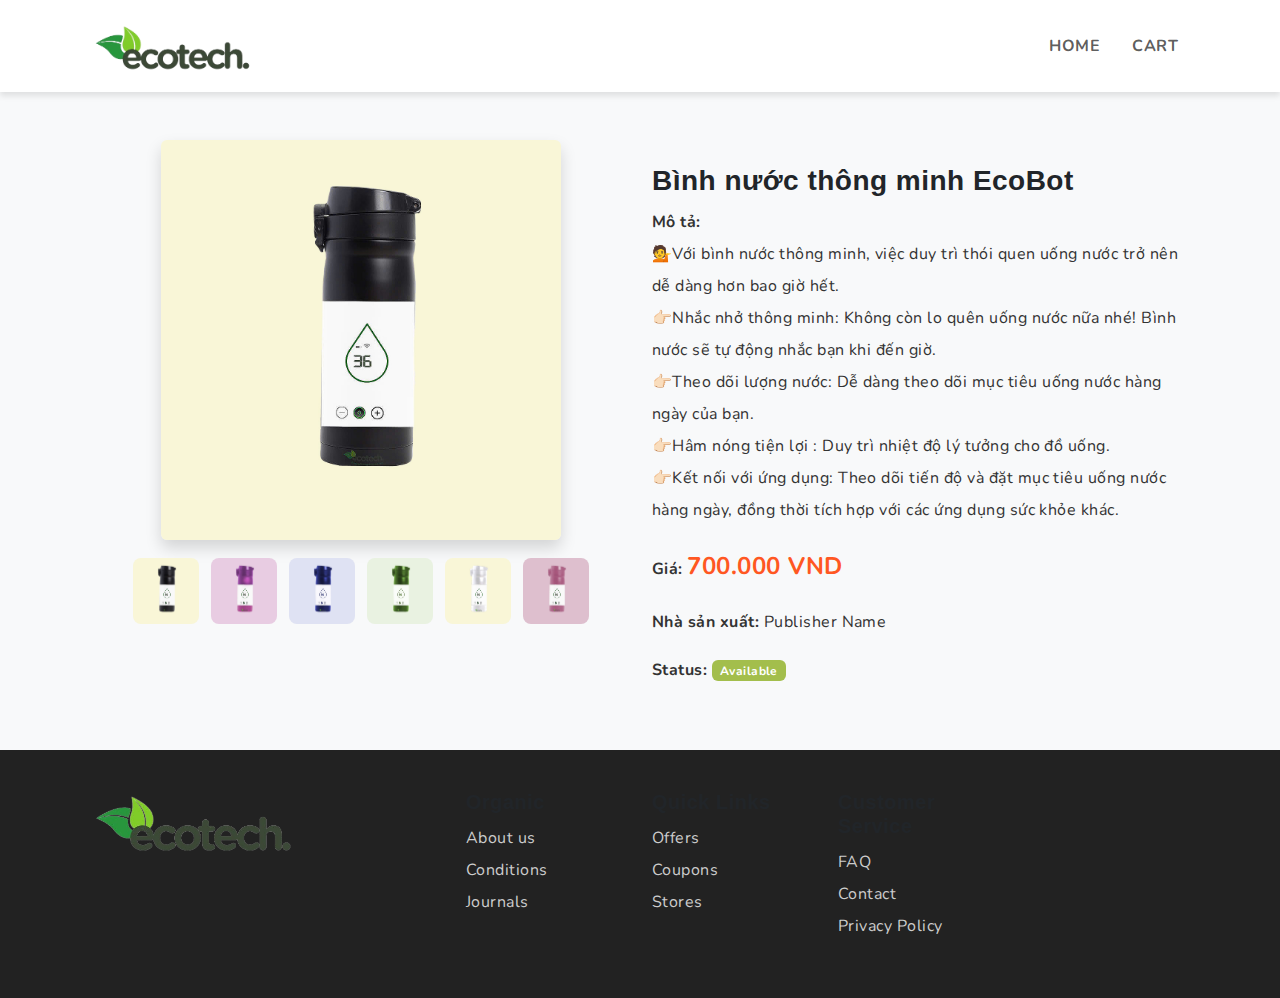
==== detail.html @ 3eaee1bd "First commit" ====
<!DOCTYPE html>
<html lang="en">

<head>
    <title>EcoBot</title>
    <meta charset="utf-8">
    <meta name="viewport" content="width=device-width, initial-scale=1.0">
    
    <link rel="stylesheet" href="https://cdn.jsdelivr.net/npm/swiper@9/swiper-bundle.min.css">
    <link href="https://cdn.jsdelivr.net/npm/bootstrap@5.3.0-alpha3/dist/css/bootstrap.min.css" rel="stylesheet">
    <link rel="stylesheet" type="text/css" href="css/vendor.css">
    <link rel="stylesheet" type="text/css" href="style.css">
    
    <link rel="preconnect" href="https://fonts.googleapis.com">
    <link href="https://fonts.googleapis.com/css2?family=Nunito:wght@400;700&display=swap" rel="stylesheet">
    
    <style>
        body {
            font-family: 'Nunito', sans-serif;
            background-color: #f8f9fa;
            color: #333;
        }
        .navbar {
            background-color: #fff;
            box-shadow: 0 4px 6px rgba(0, 0, 0, 0.1);
        }
        .search-bar input {
            border-radius: 20px;
            padding: 10px;
        }
        .search-bar button svg {
            transition: transform 0.2s;
        }
        .search-bar button:hover svg {
            transform: scale(1.1);
        }
        .thumbnail {
            width: 70px;
            height: 70px;
            cursor: pointer;
            border-radius: 10px;
            border: 2px solid transparent;
            transition: border 0.3s;
        }
        .thumbnail:hover, .thumbnail:focus {
            border: 2px solid #007bff;
        }
        .btn-accent {
            background-color: #007bff;
            color: white;
            border-radius: 25px;
            padding: 10px 20px;
            transition: background 0.3s;
        }
        .btn-accent:hover {
            background-color: #0056b3;
        }
        footer {
            background: #222;
            color: #fff;
            padding: 40px 0;
        }
        footer .nav-link {
            color: #ccc;
            transition: color 0.3s;
        }
        footer .nav-link:hover {
            color: #fff;
        }
    </style>
</head>

<body>
    <header>
        <nav class="navbar navbar-expand-lg p-3">
            <div class="container">
                <a href="index.html" class="navbar-brand">
                    <img src="images/logo.png" alt="logo" class="img-fluid" style="max-height: 50px;">
                </a>
                <button class="navbar-toggler" type="button" data-bs-toggle="collapse" data-bs-target="#navbarNav">
                    <span class="navbar-toggler-icon"></span>
                </button>
                <div class="collapse navbar-collapse" id="navbarNav">
                    <ul class="navbar-nav ms-auto gap-3 fw-bold text-uppercase">
                        <li class="nav-item"><a href="index.html" class="nav-link">Home</a></li>
                        <li class="nav-item"><a href="cart.html" class="nav-link">Cart</a></li>
                    </ul>
                </div>
            </div>
        </nav>
    </header>

    <section id="book-details" class="py-5">
        <div class="container">
            <div class="row justify-content-center">
                <div class="col-md-6">
                    <figure class="product-thumb text-center">
                        <img src="/images/bottle-black.jpg" class="img-fluid rounded shadow" id="mainImage" style="max-width: 400px;">
                    </figure>
                    <div class="thumbnail-gallery d-flex justify-content-center mt-3 gap-2">
                        <img src="/images/bottle-black.jpg" class="thumbnail" onclick="changeImage(this)">
                        <img src="/images/bottle-gradient.jpg" class="thumbnail" onclick="changeImage(this)">
                        <img src="/images/bottle-blue.jpg" class="thumbnail" onclick="changeImage(this)">
                        <img src="/images/bottle-green.jpg" class="thumbnail" onclick="changeImage(this)">
                        <img src="/images/bottle-white.jpg" class="thumbnail" onclick="changeImage(this)">
                        <img src="/images/bottle-pink.jpg" class="thumbnail" onclick="changeImage(this)">
                    </div>
                </div>

                <div class="col-md-6">
                    <h3 class="mt-4">Bình nước thông minh EcoBot </h3>
                    <p><strong>Mô tả:<br></strong> 💁Với bình nước thông minh, việc duy trì thói quen uống nước trở nên dễ dàng hơn bao giờ hết.<br>
                        👉🏻Nhắc nhở thông minh: Không còn lo quên uống nước nữa nhé! Bình nước sẽ tự động nhắc bạn khi đến giờ.<br>
                        👉🏻Theo dõi lượng nước: Dễ dàng theo dõi mục tiêu uống nước hàng ngày của bạn.<br>
                        👉🏻Hâm nóng tiện lợi : Duy trì nhiệt độ lý tưởng cho đồ uống.<br>
                        👉🏻Kết nối với ứng dụng: Theo dõi tiến độ và đặt mục tiêu uống nước hàng ngày, đồng thời tích hợp với các ứng dụng sức khỏe khác.</p>
                    <p><strong>Giá:</strong> <span style="font-size: 1.5rem;font-weight: bold;color: #ff5722; ">700.000 VND</span></p>
                    <p><strong>Nhà sản xuất:</strong> Publisher Name</p>
                    <p><strong>Status:</strong> <span class="badge bg-success">Available</span></p>
                    
                </div>
            </div>
        </div>
    </section>

    <footer>
        <div class="container">
            <div class="row">
                <div class="col-md-4">
                    <img src="images/logo.png" width="200" alt="logo">
                </div>
                <div class="col-md-2">
                    <h5>Organic</h5>
                    <ul class="list-unstyled">
                        <li><a href="#" class="nav-link">About us</a></li>
                        <li><a href="#" class="nav-link">Conditions</a></li>
                        <li><a href="#" class="nav-link">Journals</a></li>
                    </ul>
                </div>
                <div class="col-md-2">
                    <h5>Quick Links</h5>
                    <ul class="list-unstyled">
                        <li><a href="#" class="nav-link">Offers</a></li>
                        <li><a href="#" class="nav-link">Coupons</a></li>
                        <li><a href="#" class="nav-link">Stores</a></li>
                    </ul>
                </div>
                <div class="col-md-2">
                    <h5>Customer Service</h5>
                    <ul class="list-unstyled">
                        <li><a href="#" class="nav-link">FAQ</a></li>
                        <li><a href="#" class="nav-link">Contact</a></li>
                        <li><a href="#" class="nav-link">Privacy Policy</a></li>
                    </ul>
                </div>
            </div>
        </div>
    </footer>

    <script>
        function changeImage(element) {
            document.getElementById("mainImage").src = element.src;
        }
    </script>
</body>
</html>
---- style.css ----
/*
Theme Name: Organic
Theme URI: https://templatesjungle.com/
Author: TemplatesJungle
Author URI: https://templatesjungle.com/
Description: Organic is specially designed product packaged for eCommerce store websites.
Version: 1.1
*/

/*--------------------------------------------------------------
This is main CSS file that contains custom style rules used in this template
--------------------------------------------------------------*/
/*--------------------------------------------------------------
/** VARIABLES
--------------------------------------------------------------*/
body {
  --heading-font        : "Inter", sans-serif;
  --bs-link-color: #333;
  --bs-link-hover-color:#333;

  --bs-link-color-rgb: 40,40,40;
  --bs-link-hover-color-rgb: 0,0,0;

  --bs-light-rgb: 248, 248, 248;

  --bs-font-sans-serif: "Inter", sans-serif;
  --bs-body-font-family: var(--bs-font-sans-serif);
  --bs-body-font-size: 1rem;
  --bs-body-font-weight: 400;
  --bs-body-line-height: 2;
  --bs-body-color: #747474;

  --bs-primary: #6BB252;
  --bs-primary-rgb: 107, 178, 82;
  
  --bs-secondary: #364127;
  --bs-secondary-rgb: 54, 65, 39;
  
  --bs-danger: #F95F09;
  --bs-danger-rgb: 249, 95, 9;

  --bs-success: #a3be4c;
  --bs-success-rgb: 163, 190, 76;
  
  --bs-primary-bg-subtle: #FFF9EB;
  --bs-success-bg-subtle: #eef5e5;
  
  --bs-border-color: #F7F7F7;
}
.btn-primary {
  --bs-btn-color: #fff;
  --bs-btn-bg: var(--bs-primary);
  --bs-btn-border-color: transparent;
  --bs-btn-hover-color: #fff;
  --bs-btn-hover-bg: #f7a422;
  --bs-btn-hover-border-color: transparent;
  --bs-btn-focus-shadow-rgb: 49,132,253;
  --bs-btn-active-color: #fff;
  --bs-btn-active-bg: var(--bs-primary);
  --bs-btn-active-border-color: transparent;
  --bs-btn-active-shadow: inset 0 3px 5px rgba(0, 0, 0, 0.125);
  --bs-btn-disabled-color: #fff;
  --bs-btn-disabled-bg: #d3d7dd;
  --bs-btn-disabled-border-color: transparent;
}
.btn-outline-primary {
  --bs-btn-color: var(--bs-primary);
  --bs-btn-border-color: var(--bs-primary);
  --bs-btn-hover-color: #fff;
  --bs-btn-hover-bg: #ffc107;
  --bs-btn-hover-border-color: #ffc107;
  --bs-btn-focus-shadow-rgb: 13,110,253;
  --bs-btn-active-color: #fff;
  --bs-btn-active-bg: #ffc107;
  --bs-btn-active-border-color: #ffc107;
  --bs-btn-active-shadow: inset 0 3px 5px rgba(0, 0, 0, 0.125);
  --bs-btn-disabled-color: #fff3cd;
  --bs-btn-disabled-bg: transparent;
  --bs-btn-disabled-border-color: #fff3cd;
  --bs-gradient: none;
}
.btn-outline-light {
  --bs-btn-color: #747474;
  --bs-btn-border-color: #EFEFEF;
  --bs-btn-hover-color: #000;
  --bs-btn-hover-bg: #EFEFEF;
  --bs-btn-hover-border-color: #EFEFEF;
  --bs-btn-focus-shadow-rgb: 248,249,250;
  --bs-btn-active-color: #000;
  --bs-btn-active-bg: #EFEFEF;
  --bs-btn-active-border-color: #EFEFEF;
  --bs-btn-active-shadow: inset 0 3px 5px rgba(0, 0, 0, 0.125);
  --bs-btn-disabled-color: #EFEFEF;
  --bs-btn-disabled-bg: transparent;
  --bs-btn-disabled-border-color: #EFEFEF;
  --bs-gradient: none;
}
.btn-warning {
  --bs-btn-color: #747474;
  --bs-btn-bg: #FCF7EB;
  --bs-btn-border-color: #FCF7EB;
  --bs-btn-hover-color: #747474;
  --bs-btn-hover-bg: #FFECBE;
  --bs-btn-hover-border-color: #FFECBE;
  --bs-btn-focus-shadow-rgb: 217,164,6;
  --bs-btn-active-color: #000;
  --bs-btn-active-bg: #FFECBE;
  --bs-btn-active-border-color: #FFECBE;
  --bs-btn-active-shadow: inset 0 3px 5px rgba(0, 0, 0, 0.125);
  --bs-btn-disabled-color: #000;
  --bs-btn-disabled-bg: #FCF7EB;
  --bs-btn-disabled-border-color: #FCF7EB;
}
.btn-success {
  --bs-btn-color: #222;
  --bs-btn-bg: #EEF5E4;
  --bs-btn-border-color: #EEF5E4;
  --bs-btn-hover-color: #222;
  --bs-btn-hover-bg: #9de3c2;
  --bs-btn-hover-border-color: #9de3c2;
  --bs-btn-focus-shadow-rgb: 60,153,110;
  --bs-btn-active-color: #222;
  --bs-btn-active-bg: #9de3c2;
  --bs-btn-active-border-color: #9de3c2;
  --bs-btn-active-shadow: inset 0 3px 5px rgba(0, 0, 0, 0.125);
  --bs-btn-disabled-color: #222;
  --bs-btn-disabled-bg: #EEF5E4;
  --bs-btn-disabled-border-color: #EEF5E4;
}
.btn-danger {
  --bs-btn-color: #222;
  --bs-btn-bg: #FFEADA;
  --bs-btn-border-color: #FFEADA;
  --bs-btn-hover-color: #222;
  --bs-btn-hover-bg: #ecc9af;
  --bs-btn-hover-border-color: #ecc9af;
  --bs-btn-focus-shadow-rgb: 60,153,110;
  --bs-btn-active-color: #222;
  --bs-btn-active-bg: #ecc9af;
  --bs-btn-active-border-color: #ecc9af;
  --bs-btn-active-shadow: inset 0 3px 5px rgba(0, 0, 0, 0.125);
  --bs-btn-disabled-color: #222;
  --bs-btn-disabled-bg: #FFEADA;
  --bs-btn-disabled-border-color: #FFEADA;
}
body {
  letter-spacing: 0.03em;
}
h1,h2,h3,h4,h5,h6 {
  font-family: var(--heading-font);
  color: var(--bs-dark);
  font-weight: 700;
}
.breadcrumb.text-white {
  --bs-breadcrumb-divider-color: #fff;
  --bs-breadcrumb-item-active-color: var(--bs-primary);
}
.dropdown-menu {
  --bs-dropdown-link-active-bg: var(--bs-primary);
}
.nav-pills .nav-link {
  --bs-nav-pills-link-active-color: #111;
  --bs-nav-pills-link-active-bg: #f1f1f1;
}
.pagination {
  --bs-pagination-active-bg: var(--bs-primary);
  --bs-pagination-active-border-color: var(--bs-primary);
}
.container, .container-fluid, .container-lg, .container-md, .container-sm, .container-xl, .container-xxl {
  --bs-gutter-x: 3rem;
}
/*----------------------------------------------*/
/* 6. SITE STRUCTURE */
/*----------------------------------------------*/
/* 6.1 Header
--------------------------------------------------------------*/
/* Preloader */
.preloader-wrapper {
  width: 100%;
  height: 100vh;
  margin: 0 auto;
  position: fixed;
  top: 0;
  left: 0;
  z-index: 111;
  background: #fff;
}

.preloader-wrapper .preloader {
  margin: 20% auto 0;
  transform: translateZ(0);
}

.preloader:before,
.preloader:after {
  content: '';
  position: absolute;
  top: 0;
}

.preloader:before,
.preloader:after,
.preloader {
  border-radius: 50%;
  width: 2em;
  height: 2em;
  animation: animation 1.2s infinite ease-in-out;
}

.preloader {
  animation-delay: -0.16s;
}

.preloader:before {
  left: -3.5em;
  animation-delay: -0.32s;
}

.preloader:after {
  left: 3.5em;
}

@keyframes animation {
  0%,
  80%,
  100% {
    box-shadow: 0 2em 0 -1em var(--bs-primary);
  }
  40% {
    box-shadow: 0 2em 0 0 var(--bs-primary);
  }
}

/* *** Start editing below this line *** */
/* .container-fluid {
  max-width: 1600px;
}
*/
@media (min-width: 1400px) {
  .container-lg {
      max-width: 1600px;
  }
} 

.banner-blocks {
  display: grid;
  grid-template-columns: repeat(12, 1fr);
  grid-template-rows: repeat(2, 1fr);
  grid-gap: 2rem;
}
.block-1 { grid-area: 1 / 1 / 3 / 8; }
.block-2 { grid-area: 1 / 8 / 2 / 13; }
.block-3 { grid-area: 2 / 8 / 3 / 13; }

@media screen and (max-width:1140px) {
  .banner-blocks {
    grid-template-columns: 1fr;
    grid-template-rows: repeat(4, 1fr);
  }
  .block-1 { grid-area: 1 / 1 / 3 / 2; }
  .block-2 { grid-area: 3 / 1 / 4 / 2; }
  .block-3 { grid-area: 4 / 1 / 5 / 2; }
  
}

/* Swiper carousel */
.swiper-prev,
.swiper-next {
  width: 38px;
  height: 38px;
  line-height: 38px;
  background: #F1F1F1;
  color: #222222;
  padding: 0;
  text-align: center;
  border-radius: 10px;
  --bs-btn-border-color: transparent;
  --bs-btn-active-bg: #ec9b22;
  --bs-btn-active-border-color: transparent;
  --bs-btn-hover-bg: var(--bs-primary);
  --bs-btn-hover-border-color: transparent;
  --bs-btn-disabled-color: #ccc;
  --bs-btn-disabled-bg: #eaeaea;
  --bs-btn-disabled-border-color: #eaeaea
}
.swiper-prev:hover,
.swiper-next:hover {
  background: var(--bs-primary);
}

/* category carousel */
.category-carousel .category-item {
  background: #FFFFFF;
  border: 1px solid #FBFBFB;
  box-shadow: 0px 5px 22px rgba(0, 0, 0, 0.04);
  border-radius: 16px;
  text-align: center;
  padding: 60px 20px;
  margin: 20px 0;
  transition: box-shadow 0.3s ease-out, transform 0.3s ease-out;
}
.category-carousel .category-item:hover {
  transform: translate3d(0,-10px,0);
  box-shadow: 0px 21px 44px rgba(0, 0, 0, 0.08);
}
.category-carousel .category-item .category-title {
  font-weight: 600;
  font-size: 20px;
  line-height: 27px;
  letter-spacing: 0.02em;
  text-transform: capitalize;
  color: #222222;
  margin-top: 20px;
}

/* brand carousel */
.brand-carousel .brand-item {
  background: #FFFFFF;
  border: 1px solid #FBFBFB;
  box-shadow: 0px 5px 22px rgba(0, 0, 0, 0.04);
  border-radius: 16px;
  padding: 16px;
}
.brand-carousel .brand-item img {
  width: 100%;
  border-radius: 12px;
}
.brand-carousel .brand-item .brand-details {
  margin-left: 15px;
}
.brand-carousel .brand-item .brand-title {
  margin: 0;
}

/* product tabs */
.product-tabs .nav-tabs {
  justify-content: flex-end;
  border: none;
  
  --bs-nav-link-hover-color: #111;
  --bs-nav-link-color: #555;
  --bs-nav-tabs-link-border-color: #fff;
  --bs-nav-tabs-link-hover-border-color: transparent;
  --bs-nav-tabs-link-active-border-color: #fff;
}
.product-tabs .nav-tabs .nav-link.active, 
.product-tabs .nav-tabs .nav-item.show .nav-link {
  /* border: none; */
  border-bottom: 3px solid var(--bs-primary);
}

/* products-carousel */
.products-carousel .swiper, .products-carousel .swiper-container {
  overflow: visible;
}

/* product-grid */
input[type=number]::-webkit-inner-spin-button, 
input[type=number]::-webkit-outer-spin-button {  
   opacity: 1;
}
.product-item .button-area .quantity {
  padding: 0.5rem;
}
.product-item .button-area {
  display: none;
  position: absolute;
  text-align: center;
  background: #fff;
  width: 100%;
  left: 0;
  bottom: -55px;
  z-index: 1;
  box-shadow: 0px 20px 44px rgba(0, 0, 0, 0.08);
  /* transition: box-shadow 0.3s ease-out; */
}
.product-item {
  position: relative;
  padding: 16px;
  background: #FFFFFF;
  border-radius: 16px;
  margin-bottom: 30px;
  box-shadow: 0px 0px 22px rgba(0, 0, 0, 0);
  /* transition: box-shadow 0.3s ease-out, margin 0.3s ease-out; */
}
.product-item:hover .button-area {
  display: block;
}
.product-item:hover {
  /* z-index: 1; */
  /* margin-bottom: -50px; */
  /* max-height: 500px; */
  box-shadow: 0px 0px 44px rgba(0, 0, 0, 0.08);
}
.product-item figure {
  text-align: center;
}
.product-item figure img {
  max-height: 210px;
  height: auto;
}
.product-item .product-qty {
  width: 85px;
}
.product-item .btn-link {
  text-decoration: none;
}
.product-item #quantity {
  height: auto;
  width: 28px;
  text-align: center;
  border: none;
  margin: 0;
  padding: 0;
}
.product-item .btn-number {
  width: 26px;
  height: 26px;
  line-height: 1;
  text-align: center;
  background: #FFFFFF;
  border: 1px solid #E2E2E2;
  border-radius: 6px;
  color: #222;
  padding: 0;
}

/* cart */
.cart .product-qty {
  min-width: 130px;
}

/* floating image */
.image-float {
  margin-top: -140px;
  margin-bottom: -140px;
}
@media screen and (max-width:991px) {
  .image-float {
    margin: 0;
  }
}
 /* post item */
.post-item .post-meta {
  font-size: 0.8rem;
  line-height: 1;
}
.post-item .post-meta svg {
  margin-right: 5px;
}

@media screen and (max-width: 991px) {
  /* offcanvas menu */
  .offcanvas-body .nav-item {
    font-weight: 700;
    border-bottom: 1px solid #d1d1d1;
  }
  .offcanvas-body .filter-categories {
    width: 100%;
    margin-bottom: 20px !important;
    border: 1px solid #d1d1d1 !important;
    padding: 14px;
    border-radius: 8px;
  }
  /* dropdown-menu */
  .dropdown-menu {
    padding: 0;
    border: none;
    line-height: 1.4;
    font-size: 0.9em;
  }
  .dropdown-menu a {
    padding-left: 0;
  }
  .dropdown-toggle::after {
    position: absolute;
    right: 0;
    top: 21px;
  }
}

/* single product */
/* product-thumbnail-slider */
.product-thumbnail-slider {
  height: 740px;
}
@media screen and (max-width:992px) {
  .product-thumbnail-slider {
    margin-top: 20px;
    height: auto;
  }
}
@media screen and (min-width:992px) {
  .product-thumbnail-slider {
    height: 420px;
  }
}
@media screen and (min-width:1200px) {
  .product-thumbnail-slider {
    height: 540px;
  }
}
@media screen and (min-width:1400px) {
  .product-thumbnail-slider {
    height: 740px;
  }
}

/* bootstrap extended */
.border-dashed {
  border-bottom: 1px dashed #d1d1d1;
}
.ls-1 {
  letter-spacing: -0.04em;
}
.button-area .btn-cart {
  text-wrap: nowrap;
  height: 3.3em;
  line-height: 2em;
  width: 100%;
}
.fs-7 {
  font-size: 0.8rem!important;
}

/* button */
.btn-link {
  display: inline-block;
  font-size: 0.875rem;
  font-weight: bold;
  font-family: var(--bs-body-font-family);
  letter-spacing: 0.0875rem;
  text-transform: uppercase;
  text-decoration: none;
}

a.btn-link,
a.btn-link:after {
  transition: all .5s;
}

a.btn-link {
  position: relative;
}

a.btn-link:before,
a.btn-link:after {
  content: '';
  display: block;
  position: absolute;
  bottom: 0;
  left: 0;
  width: 0;
  background-color: var(--bs-dark);
  height: 2px;
}

[data-bs-theme=dark] a.btn-link:after {
  background-color: var(--bs-light);
}

a.btn-link:before {
  background-color: rgba( var(--bs-light-rgb), 0.2 );
  width: 100%;
}

a.btn-link.is-checked:after,
a.btn-link:hover:after {
  width: 100%;
}

a.btn-link.text-white:after {
  background-color: var(--bs-light);
}

a.btn-link.text-light:after {
  background-color: var(--bs-light);
}

.navbar .megamenu{ padding: 1rem; }
/* ============ desktop view ============ */
@media all and (min-width: 992px) {
	
	.navbar .has-megamenu{position:static!important;}
	.navbar .megamenu{left:0; right:0; width:100%; margin-top:0;  }
	
}	
/* ============ desktop view .end// ============ */


/* ============ mobile view ============ */
@media(max-width: 991px){
	.navbar.fixed-top .navbar-collapse, .navbar.sticky-top .navbar-collapse{
		overflow-y: auto;
	    max-height: 90vh;
	    margin-top:10px;
	}
}
/* ============ mobile view .end// ============ */
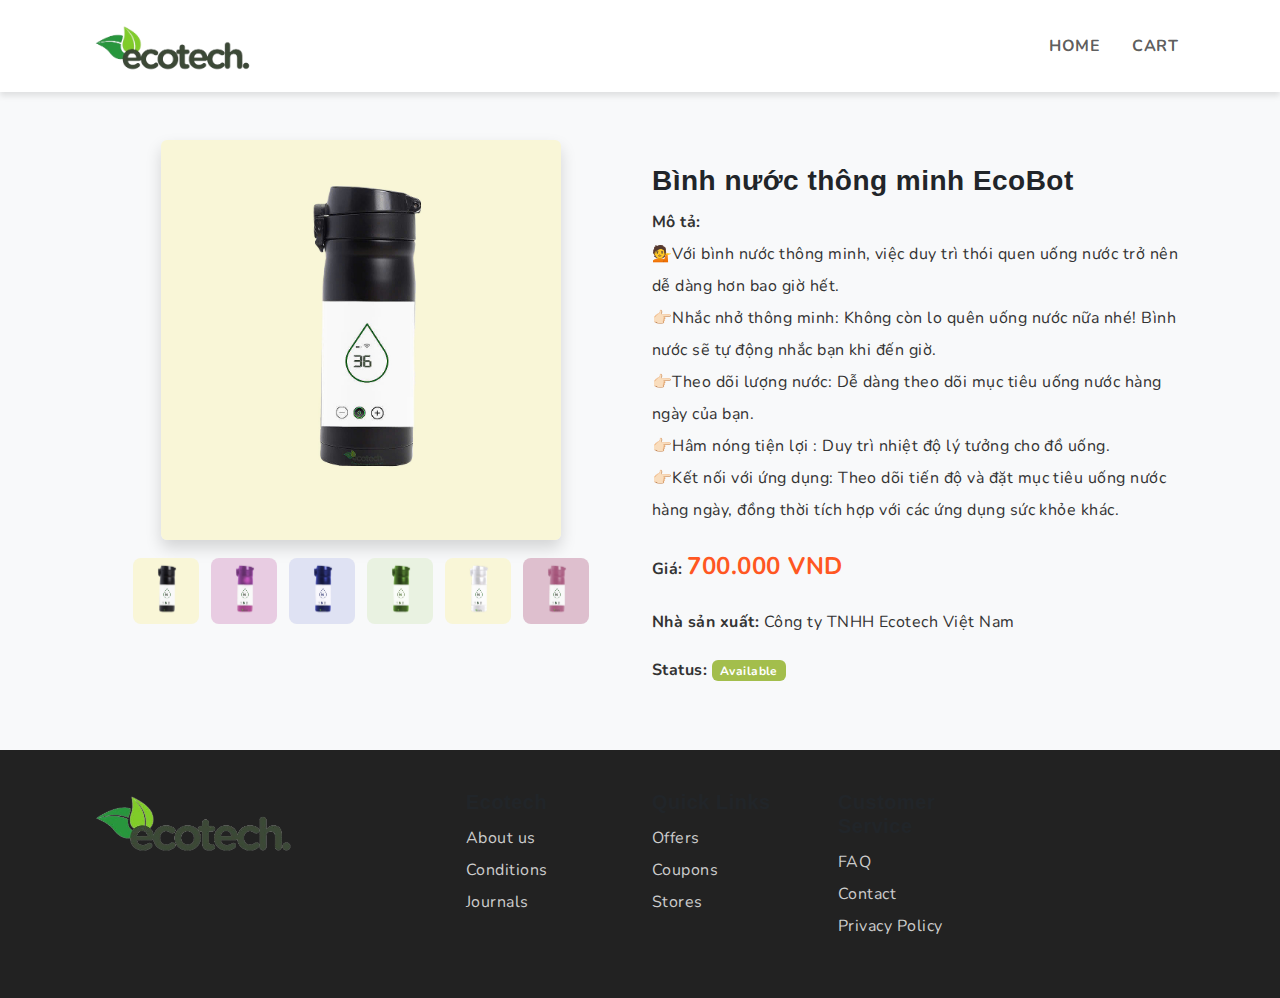
==== commit e33f2e67: "Update detail.html" ====
--- a/detail.html
+++ b/detail.html
@@ -74,7 +74,7 @@
     <header>
         <nav class="navbar navbar-expand-lg p-3">
             <div class="container">
-                <a href="index.html" class="navbar-brand">
+                <a href="detail.html" class="navbar-brand">
                     <img src="images/logo.png" alt="logo" class="img-fluid" style="max-height: 50px;">
                 </a>
                 <button class="navbar-toggler" type="button" data-bs-toggle="collapse" data-bs-target="#navbarNav">
@@ -82,8 +82,8 @@
                 </button>
                 <div class="collapse navbar-collapse" id="navbarNav">
                     <ul class="navbar-nav ms-auto gap-3 fw-bold text-uppercase">
-                        <li class="nav-item"><a href="index.html" class="nav-link">Home</a></li>
-                        <li class="nav-item"><a href="cart.html" class="nav-link">Cart</a></li>
+                        <li class="nav-item"><a href="detail.html" class="nav-link">Home</a></li>
+                        <li class="nav-item"><a href="detail.html" class="nav-link">Cart</a></li>
                     </ul>
                 </div>
             </div>
@@ -95,15 +95,15 @@
             <div class="row justify-content-center">
                 <div class="col-md-6">
                     <figure class="product-thumb text-center">
-                        <img src="/images/bottle-black.jpg" class="img-fluid rounded shadow" id="mainImage" style="max-width: 400px;">
+                        <img src="images/bottle-black.jpg" class="img-fluid rounded shadow" id="mainImage" style="max-width: 400px;">
                     </figure>
                     <div class="thumbnail-gallery d-flex justify-content-center mt-3 gap-2">
-                        <img src="/images/bottle-black.jpg" class="thumbnail" onclick="changeImage(this)">
-                        <img src="/images/bottle-gradient.jpg" class="thumbnail" onclick="changeImage(this)">
-                        <img src="/images/bottle-blue.jpg" class="thumbnail" onclick="changeImage(this)">
-                        <img src="/images/bottle-green.jpg" class="thumbnail" onclick="changeImage(this)">
-                        <img src="/images/bottle-white.jpg" class="thumbnail" onclick="changeImage(this)">
-                        <img src="/images/bottle-pink.jpg" class="thumbnail" onclick="changeImage(this)">
+                        <img src="images/bottle-black.jpg" class="thumbnail" onclick="changeImage(this)">
+                        <img src="images/bottle-gradient.jpg" class="thumbnail" onclick="changeImage(this)">
+                        <img src="images/bottle-blue.jpg" class="thumbnail" onclick="changeImage(this)">
+                        <img src="images/bottle-green.jpg" class="thumbnail" onclick="changeImage(this)">
+                        <img src="images/bottle-white.jpg" class="thumbnail" onclick="changeImage(this)">
+                        <img src="images/bottle-pink.jpg" class="thumbnail" onclick="changeImage(this)">
                     </div>
                 </div>
 
@@ -115,7 +115,7 @@
                         👉🏻Hâm nóng tiện lợi : Duy trì nhiệt độ lý tưởng cho đồ uống.<br>
                         👉🏻Kết nối với ứng dụng: Theo dõi tiến độ và đặt mục tiêu uống nước hàng ngày, đồng thời tích hợp với các ứng dụng sức khỏe khác.</p>
                     <p><strong>Giá:</strong> <span style="font-size: 1.5rem;font-weight: bold;color: #ff5722; ">700.000 VND</span></p>
-                    <p><strong>Nhà sản xuất:</strong> Publisher Name</p>
+                    <p><strong>Nhà sản xuất:</strong> Công ty TNHH Ecotech Việt Nam</p>
                     <p><strong>Status:</strong> <span class="badge bg-success">Available</span></p>
                     
                 </div>
@@ -130,7 +130,7 @@
                     <img src="images/logo.png" width="200" alt="logo">
                 </div>
                 <div class="col-md-2">
-                    <h5>Organic</h5>
+                    <h5>Ecotech</h5>
                     <ul class="list-unstyled">
                         <li><a href="#" class="nav-link">About us</a></li>
                         <li><a href="#" class="nav-link">Conditions</a></li>
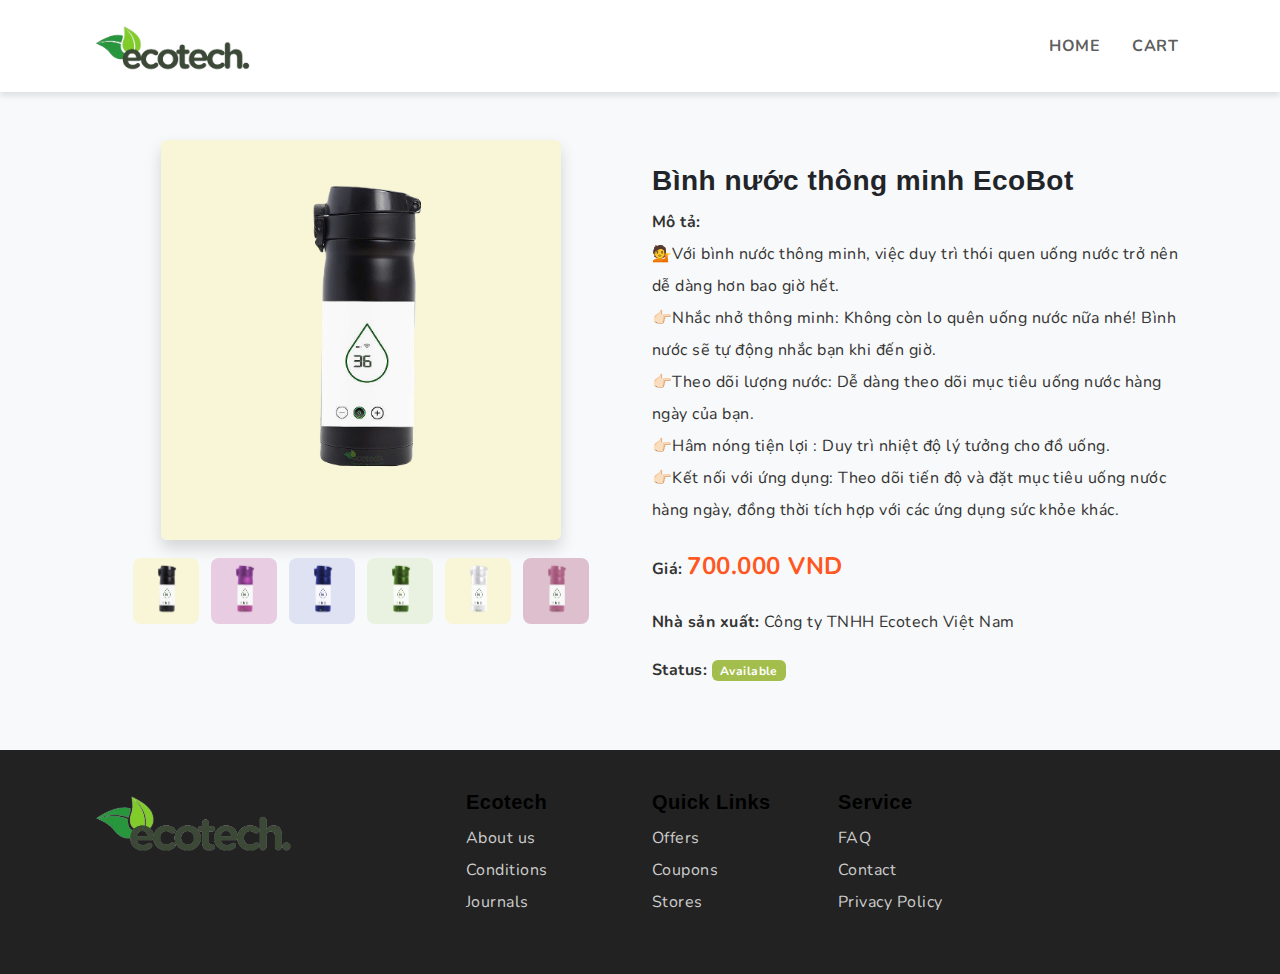
==== commit 8eb75f2b: "Update detail.html" ====
--- a/detail.html
+++ b/detail.html
@@ -130,7 +130,7 @@
                     <img src="images/logo.png" width="200" alt="logo">
                 </div>
                 <div class="col-md-2">
-                    <h5>Ecotech</h5>
+                    <h5 style="color:#000000;">Ecotech</h5>
                     <ul class="list-unstyled">
                         <li><a href="#" class="nav-link">About us</a></li>
                         <li><a href="#" class="nav-link">Conditions</a></li>
@@ -138,7 +138,7 @@
                     </ul>
                 </div>
                 <div class="col-md-2">
-                    <h5>Quick Links</h5>
+                    <h5 style="color:#000000;">Quick Links</h5>
                     <ul class="list-unstyled">
                         <li><a href="#" class="nav-link">Offers</a></li>
                         <li><a href="#" class="nav-link">Coupons</a></li>
@@ -146,7 +146,7 @@
                     </ul>
                 </div>
                 <div class="col-md-2">
-                    <h5>Customer Service</h5>
+                    <h5 style="color:#000000;">Service</h5>
                     <ul class="list-unstyled">
                         <li><a href="#" class="nav-link">FAQ</a></li>
                         <li><a href="#" class="nav-link">Contact</a></li>
